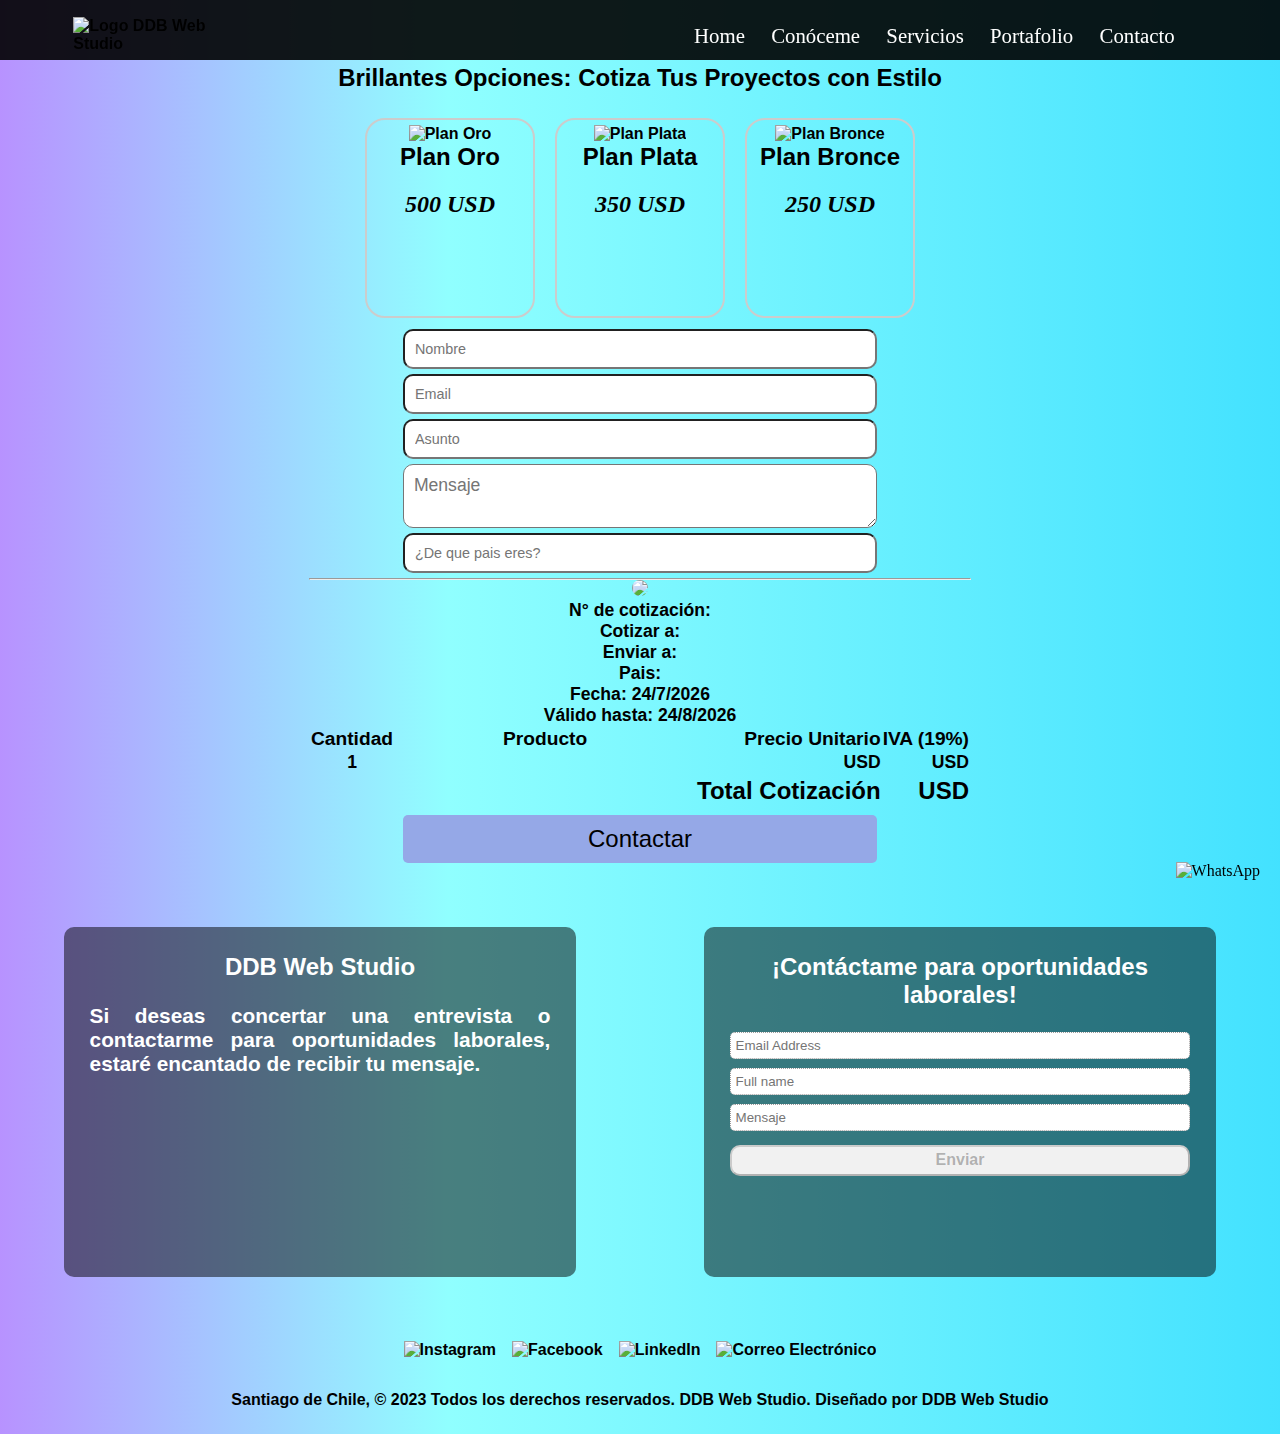
==== index.html @ 4d39b29e "+++" ====
<!DOCTYPE html>
<html lang="en">
  <head>
    <meta charset="UTF-8" />
    <meta name="viewport" content="width=device-width, initial-scale=1.0" />
    <meta
      name="description"
      content="Contáctanos a través de nuestro formulario para cualquier consulta o oportunidad laboral. Estamos listos para colaborar contigo."
    />
    <link rel="stylesheet" href="../css/style_v2.css" />
    <link rel="icon" type="image/x-icon" href="../static/img/favicon.ico" />
    <script src="https://cdnjs.cloudflare.com/ajax/libs/animejs/3.2.1/anime.min.js"></script>
    <!-- Agrega SweetAlert2 JS y tu propio JS -->
    <script src="https://cdn.jsdelivr.net/npm/sweetalert2@11.0.18/dist/sweetalert2.all.min.js"></script>
    <link
      rel="stylesheet"
      href="https://cdn.jsdelivr.net/npm/sweetalert2@11.0.18/dist/sweetalert2.min.css"
    />
    <link
      href="https://cdn.jsdelivr.net/npm/bootstrap@5.3.0/dist/css/bootstrap.min.css"
      rel="stylesheet"
      integrity="sha384-9ndCyUaIbzAi2FUVXJi0CjmCapSmO7SnpJef0486qhLnuZ2cdeRhO02iuK6FUUVM"
      crossorigin="anonymous"
    />
    <script
      src="https://cdn.jsdelivr.net/npm/bootstrap@5.3.0/dist/js/bootstrap.bundle.min.js"
      integrity="sha384-geWF76RCwLtnZ8qwWowPQNguL3RmwHVBC9FhGdlKrxdiJJigb/j/68SIy3Te4Bkz"
      crossorigin="anonymous"
    ></script>
    <script src="https://cdn.jsdelivr.net/npm/i18next@21.6.6/dist/umd/i18next.min.js"></script>
    <title data-i18n="contacto_title">
      Brillantes Opciones: Cotiza Tus Proyectos con Estilo Bronce, Plata, Oro y
      Platino
    </title>
  </head>
  <body>
    <header class="header">
      <div id="div_titulo_main">
        <a href="../index.html">
          <img
            id="main_logo"
            src="/static/img/logo3.png"
            alt="Logo DDB Web Studio"
          />
        </a>
        <a id="btn-en" style="display: none">
          <img
            class="img_idioma"
            src="/static/img/usa.png"
            alt="idioma_english"
          />
        </a>
        <a id="btn-es" style="display: none">
          <img
            class="img_idioma"
            src="/static/img/esp.png"
            alt="idioma_espanish"
          />
        </a>
      </div>
      <div class="menusito-toggle">
        <div class="menusito-icon">
          <span class="menusito-line"></span>
          <span class="menusito-line"></span>
          <span class="menusito-line"></span>
        </div>
        <div class="close-icon"></div>
      </div>
      <nav class="navsito">
        <ul class="navsito__list">
          <li class="navsito__item">
            <a class="navsito__link" href="#" data-i18n="home">Home</a>
          </li>
          <li class="navsito__item">
            <a class="navsito__link" href="#" data-i18n="about">Conóceme</a>
          </li>
          <li class="navsito__item">
            <a class="navsito__link" href="#" data-i18n="services">Servicios</a>
          </li>
          <li class="navsito__item">
            <a class="navsito__link" href="#" data-i18n="portfolio"
              >Portafolio</a
            >
          </li>
          <li class="navsito__item">
            <a class="navsito__link" href="#" data-i18n="contact">Contacto</a>
          </li>
        </ul>
      </nav>
    </header>

    <div class="contact-container">
      <div class="contacto-principal">
        <h2 class="contacto-principal__titulo" data-i18n="contact.title">
          Brillantes Opciones: Cotiza Tus Proyectos con Estilo
        </h2>
        <form class="contacto-formulario">
          <div class="planes-container">
            <div class="plan" id="oro">
              <input
                type="radio"
                name="plan"
                id="planOro"
                value="Plan Oro|500"
                style="display: none"
              />
              <label for="planOro">
                <img
                  src="/static/img/oro.png"
                  alt="Plan Oro"
                  style="width: 50px"
                />
              </label>
              <div class="plan-info">
                <h2 class="titulo_plan">Plan Oro</h2>
                <div class="price-container">
                  <p class="plan_cost"><strong>500 USD</strong></p>
                </div>
              </div>
            </div>

            <div class="plan" id="plata">
              <input
                type="radio"
                name="plan"
                id="planPlata"
                value="Plan Plata|350"
                style="display: none"
              />
              <label for="planPlata">
                <img
                  src="/static/img/plata.png"
                  alt="Plan Plata"
                  style="width: 50px"
                />
              </label>
              <div class="plan-info">
                <h2 class="titulo_plan">Plan Plata</h2>
                <div class="price-container">
                  <p class="plan_cost"><strong>350 USD</strong></p>
                </div>
              </div>
            </div>

            <div class="plan" id="bronce">
              <input
                type="radio"
                name="plan"
                id="planBronce"
                value="Plan Bronce|250"
                style="display: none"
              />
              <label for="planBronce">
                <img
                  src="/static/img/bronce.png"
                  alt="Plan Bronce"
                  style="width: 50px"
                />
              </label>
              <div class="plan-info">
                <h2 class="titulo_plan">Plan Bronce</h2>
                <div class="price-container">
                  <p class="plan_cost"><strong>250 USD</strong></p>
                </div>
              </div>
            </div>
          </div>

          <input
            type="text"
            class="contacto-formulario__input"
            placeholder="Nombre"
            data-i18n="contact.placeholderName"
            id="name_form"
          />
          <input
            type="email"
            class="contacto-formulario__input"
            placeholder="Email"
            data-i18n="contact.placeholderEmail"
            id="email_form"
          />
          <input
            type="text"
            class="contacto-formulario__input"
            placeholder="Asunto"
            data-i18n="contact.placeholderSubject"
          />
          <textarea
            class="contacto-formulario__input contacto-formulario__textarea"
            placeholder="Mensaje"
            data-i18n="contact.placeholderMessage"
          ></textarea>
          <input
            type="text"
            placeholder="¿De que pais eres?"
            id="inputPais"
            class="contacto-formulario__input"
            value=""
          />
          <div id="radioButtons">
            <div id="leftRadioButtons" class="radio-buttons-group"></div>
            <div id="rightRadioButtons" class="radio-buttons-group"></div>
          </div>
          <select
            id="selectPais"
            name="country"
            class="form-select"
            style="display: none"
          >
            <option value="af">Afghanistan</option>
            <option value="ax">Åland Islands</option>
            <option value="al">Albania</option>
            <option value="dz">Algeria</option>
            <option value="as">American Samoa</option>
            <option value="ad">Andorra</option>
            <option value="ao">Angola</option>
            <option value="ai">Anguilla</option>
            <option value="aq">Antarctica</option>
            <option value="ag">Antigua and Barbuda</option>
            <option value="ar">Argentina</option>
            <option value="am">Armenia</option>
            <option value="aw">Aruba</option>
            <option value="au">Australia</option>
            <option value="at">Austria</option>
            <option value="az">Azerbaijan</option>
            <option value="bs">Bahamas</option>
            <option value="bh">Bahrain</option>
            <option value="bd">Bangladesh</option>
            <option value="bb">Barbados</option>
            <option value="by">Belarus</option>
            <option value="be">Belgium</option>
            <option value="bz">Belize</option>
            <option value="bj">Benin</option>
            <option value="bm">Bermuda</option>
            <option value="bt">Bhutan</option>
            <option value="bo">Bolivia</option>
            <option value="ba">Bosnia and Herzegovina</option>
            <option value="bw">Botswana</option>
            <option value="bv">Bouvet Island</option>
            <option value="br">Brazil</option>
            <option value="io">British Indian Ocean Territory</option>
            <option value="bn">Brunei Darussalam</option>
            <option value="bg">Bulgaria</option>
            <option value="bf">Burkina Faso</option>
            <option value="bi">Burundi</option>
            <option value="kh">Cambodia</option>
            <option value="cm">Cameroon</option>
            <option value="ca">Canada</option>
            <option value="cv">Cape Verde</option>
            <option value="ky">Cayman Islands</option>
            <option value="cf">Central African Republic</option>
            <option value="td">Chad</option>
            <option value="cl">Chile</option>
            <option value="cn">China</option>
            <option value="cx">Christmas Island</option>
            <option value="cc">Cocos (Keeling) Islands</option>
            <option value="co">Colombia</option>
            <option value="km">Comoros</option>
            <option value="cg">Congo</option>
            <option value="cd">Congo, The Democratic Republic of The</option>
            <option value="ck">Cook Islands</option>
            <option value="cr">Costa Rica</option>
            <option value="ci">Cote D'ivoire</option>
            <option value="hr">Croatia</option>
            <option value="cu">Cuba</option>
            <option value="cy">Cyprus</option>
            <option value="cz">Czech Republic</option>
            <option value="dk">Denmark</option>
            <option value="dj">Djibouti</option>
            <option value="dm">Dominica</option>
            <option value="do">Dominican Republic</option>
            <option value="ec">Ecuador</option>
            <option value="eg">Egypt</option>
            <option value="sv">El Salvador</option>
            <option value="gq">Equatorial Guinea</option>
            <option value="er">Eritrea</option>
            <option value="ee">Estonia</option>
            <option value="et">Ethiopia</option>
            <option value="fk">Falkland Islands (Malvinas)</option>
            <option value="fo">Faroe Islands</option>
            <option value="fj">Fiji</option>
            <option value="fi">Finland</option>
            <option value="fr">France</option>
            <option value="gf">French Guiana</option>
            <option value="pf">French Polynesia</option>
            <option value="tf">French Southern Territories</option>
            <option value="ga">Gabon</option>
            <option value="gm">Gambia</option>
            <option value="ge">Georgia</option>
            <option value="de">Germany</option>
            <option value="gh">Ghana</option>
            <option value="gi">Gibraltar</option>
            <option value="gr">Greece</option>
            <option value="gl">Greenland</option>
            <option value="gd">Grenada</option>
            <option value="gp">Guadeloupe</option>
            <option value="gu">Guam</option>
            <option value="gt">Guatemala</option>
            <option value="gg">Guernsey</option>
            <option value="gn">Guinea</option>
            <option value="gw">Guinea-bissau</option>
            <option value="gy">Guyana</option>
            <option value="ht">Haiti</option>
            <option value="hm">Heard Island and Mcdonald Islands</option>
            <option value="va">Holy See (Vatican City State)</option>
            <option value="hn">Honduras</option>
            <option value="hk">Hong Kong</option>
            <option value="hu">Hungary</option>
            <option value="is">Iceland</option>
            <option value="in">India</option>
            <option value="id">Indonesia</option>
            <option value="ir">Iran, Islamic Republic of</option>
            <option value="iq">Iraq</option>
            <option value="ie">Ireland</option>
            <option value="im">Isle of Man</option>
            <option value="il">Israel</option>
            <option value="it">Italy</option>
            <option value="jm">Jamaica</option>
            <option value="jp">Japan</option>
            <option value="je">Jersey</option>
            <option value="jo">Jordan</option>
            <option value="kz">Kazakhstan</option>
            <option value="ke">Kenya</option>
            <option value="ki">Kiribati</option>
            <option value="kp">Korea, Democratic People's Republic of</option>
            <option value="kr">Korea, Republic of</option>
            <option value="kw">Kuwait</option>
            <option value="kg">Kyrgyzstan</option>
            <option value="la">Lao People's Democratic Republic</option>
            <option value="lv">Latvia</option>
            <option value="lb">Lebanon</option>
            <option value="ls">Lesotho</option>
            <option value="lr">Liberia</option>
            <option value="ly">Libyan Arab Jamahiriya</option>
            <option value="li">Liechtenstein</option>
            <option value="lt">Lithuania</option>
            <option value="lu">Luxembourg</option>
            <option value="mo">Macao</option>
            <option value="mk">
              Macedonia, The Former Yugoslav Republic of
            </option>
            <option value="mg">Madagascar</option>
            <option value="mw">Malawi</option>
            <option value="my">Malaysia</option>
            <option value="mv">Maldives</option>
            <option value="ml">Mali</option>
            <option value="mt">Malta</option>
            <option value="mh">Marshall Islands</option>
            <option value="mq">Martinique</option>
            <option value="mr">Mauritania</option>
            <option value="mu">Mauritius</option>
            <option value="yt">Mayotte</option>
            <option value="mx">Mexico</option>
            <option value="fm">Micronesia, Federated States of</option>
            <option value="md">Moldova, Republic of</option>
            <option value="mc">Monaco</option>
            <option value="mn">Mongolia</option>
            <option value="me">Montenegro</option>
            <option value="ms">Montserrat</option>
            <option value="ma">Morocco</option>
            <option value="mz">Mozambique</option>
            <option value="mm">Myanmar</option>
            <option value="na">Namibia</option>
            <option value="nr">Nauru</option>
            <option value="np">Nepal</option>
            <option value="nl">Netherlands</option>
            <option value="an">Netherlands Antilles</option>
            <option value="nc">New Caledonia</option>
            <option value="nz">New Zealand</option>
            <option value="ni">Nicaragua</option>
            <option value="ne">Niger</option>
            <option value="ng">Nigeria</option>
            <option value="nu">Niue</option>
            <option value="nf">Norfolk Island</option>
            <option value="mp">Northern Mariana Islands</option>
            <option value="no">Norway</option>
            <option value="om">Oman</option>
            <option value="pk">Pakistan</option>
            <option value="pw">Palau</option>
            <option value="ps">Palestinian Territory, Occupied</option>
            <option value="pa">Panama</option>
            <option value="pg">Papua New Guinea</option>
            <option value="py">Paraguay</option>
            <option value="pe">Peru</option>
            <option value="ph">Philippines</option>
            <option value="pn">Pitcairn</option>
            <option value="pl">Poland</option>
            <option value="pt">Portugal</option>
            <option value="pr">Puerto Rico</option>
            <option value="qa">Qatar</option>
            <option value="re">Reunion</option>
            <option value="ro">Romania</option>
            <option value="ru">Russian Federation</option>
            <option value="rw">Rwanda</option>
            <option value="sh">Saint Helena</option>
            <option value="kn">Saint Kitts and Nevis</option>
            <option value="lc">Saint Lucia</option>
            <option value="pm">Saint Pierre and Miquelon</option>
            <option value="vc">Saint Vincent and The Grenadines</option>
            <option value="ws">Samoa</option>
            <option value="sm">San Marino</option>
            <option value="st">Sao Tome and Principe</option>
            <option value="sa">Saudi Arabia</option>
            <option value="sn">Senegal</option>
            <option value="rs">Serbia</option>
            <option value="sc">Seychelles</option>
            <option value="sl">Sierra Leone</option>
            <option value="sg">Singapore</option>
            <option value="sk">Slovakia</option>
            <option value="si">Slovenia</option>
            <option value="sb">Solomon Islands</option>
            <option value="so">Somalia</option>
            <option value="za">South Africa</option>
            <option value="gs">
              South Georgia and The South Sandwich Islands
            </option>
            <option value="es">Spain</option>
            <option value="lk">Sri Lanka</option>
            <option value="sd">Sudan</option>
            <option value="sr">Suriname</option>
            <option value="sj">Svalbard and Jan Mayen</option>
            <option value="sz">Swaziland</option>
            <option value="se">Sweden</option>
            <option value="ch">Switzerland</option>
            <option value="sy">Syrian Arab Republic</option>
            <option value="tw">Taiwan, Province of China</option>
            <option value="tj">Tajikistan</option>
            <option value="tz">Tanzania, United Republic of</option>
            <option value="th">Thailand</option>
            <option value="tl">Timor-leste</option>
            <option value="tg">Togo</option>
            <option value="tk">Tokelau</option>
            <option value="to">Tonga</option>
            <option value="tt">Trinidad and Tobago</option>
            <option value="tn">Tunisia</option>
            <option value="tr">Turkey</option>
            <option value="tm">Turkmenistan</option>
            <option value="tc">Turks and Caicos Islands</option>
            <option value="tv">Tuvalu</option>
            <option value="ug">Uganda</option>
            <option value="ua">Ukraine</option>
            <option value="ae">United Arab Emirates</option>
            <option value="gb">United Kingdom</option>
            <option value="us">United States</option>
            <option value="um">United States Minor Outlying Islands</option>
            <option value="uy">Uruguay</option>
            <option value="uz">Uzbekistan</option>
            <option value="vu">Vanuatu</option>
            <option value="ve">Venezuela</option>
            <option value="vn">Viet Nam</option>
            <option value="vg">Virgin Islands, British</option>
            <option value="vi">Virgin Islands, U.S.</option>
            <option value="wf">Wallis and Futuna</option>
            <option value="eh">Western Sahara</option>
            <option value="ye">Yemen</option>
            <option value="zm">Zambia</option>
            <option value="zw">Zimbabwe</option>
          </select>
          <div class="plantilla" style="display: block">
            <div id="app" class="col-12">
              <hr />
              <div class="row fact-info mt-12">
                <div class="col-12">
                  <img
                    src="/static/img/logo_factura.png"
                    style="width: 230px; border-radius: 10px"
                  />
                  <p class="titulo_boleta">
                    <strong>N° de cotización: </strong
                    ><span id="num_cotizacion"></span>
                  </p>
                </div>
              </div>
              <div class="row fact-info mt-12">
                <p class="titulo_boleta">
                  <strong>Cotizar a: </strong><span id="nombre"></span>
                </p>
              </div>
              <div class="row fact-info mt-12">
                <p class="titulo_boleta">
                  <strong>Enviar a: </strong><span id="email"></span>
                </p>
              </div>
              <div class="row fact-info mt-12">
                <p class="titulo_boleta">
                  <strong>Pais: </strong><span id="pais_span"></span>
                </p>
              </div>
              <div class="row fact-info mt-12">
                <p class="titulo_boleta">
                  <strong>Fecha: </strong><span id="fecha_actual"></span>
                </p>
              </div>
              <div class="row fact-info mt-12">
                <p class="titulo_boleta">
                  <strong>Válido hasta: </strong
                  ><span id="fecha_valido_hasta"></span>
                </p>
              </div>
              <div class="row my-5">
                <table class="table table-dark factura titulo_boleta">
                  <thead>
                    <tr>
                      <th class="titulo_tabla_int">Cantidad</th>
                      <th class="titulo_tabla_int">Producto</th>
                      <th class="titulo_tabla_int">Precio Unitario</th>
                      <th class="titulo_tabla_int">IVA (19%)</th>
                    </tr>
                  </thead>
                  <tbody>
                    <tr>
                      <td>1</td>
                      <td>
                        <p><span id="plan"></span></p>
                      </td>
                      <td>
                        <p>
                          <span
                            id="costo"
                            class="data_number_cotizacion"
                          ></span>
                          USD
                        </p>
                      </td>
                      <td>
                        <p>
                          <span
                            id="costo_iva"
                            class="data_number_cotizacion"
                          ></span>
                          USD
                        </p>
                      </td>
                    </tr>
                    <tr>
                      <ul id="detallePlan"></ul>
                    </tr>
                  </tbody>
                  <tfoot>
                    <tr>
                      <th></th>
                      <th></th>
                      <th class="titulo_tabla_int">Total Cotización</th>
                      <th class="titulo_tabla_int">
                        <p>
                          <span
                            id="costo_total_span"
                            class="data_number_cotizacion"
                          ></span>
                          USD
                        </p>
                      </th>
                    </tr>
                  </tfoot>
                </table>
              </div>
            </div>
          </div>

          <button
            id="boton_enviar_cotizacion"
            type="button"
            class="contacto-formulario__boton"
            data-i18n="contact.buttonSend"
          >
            Contactar
          </button>
        </form>
      </div>
    </div>

    <!-- UNETE a MI LISTA-->
    <div class="main-containers">
      <div class="main-containers__left-container">
        <h2 class="main-containers__left-title" data-i18n="ddb_studio">
          DDB Web Studio
        </h2>
        <p class="main-containers__left-paragraph" data-i18n="contact_me">
          Si deseas concertar una entrevista o contactarme para oportunidades
          laborales, estaré encantado de recibir tu mensaje.
        </p>
      </div>
      <div class="main-containers__right-container">
        <h2
          class="main-containers__right-title"
          data-i18n="contact_opportunities"
        >
          ¡Contáctame para oportunidades laborales!
        </h2>
        <form class="main-containers__right-form" method="POST">
          <input
            type="email"
            class="main-containers__right-input"
            placeholder="Email Address"
          />
          <input
            type="name"
            class="main-containers__right-input"
            placeholder="Full name"
          />
          <input
            type="text"
            class="main-containers__right-input formulario__textarea_chiquis"
            placeholder="Mensaje"
          />
          <button
            type="submit"
            class="main-containers__right-button"
            disabled
            data-i18n="send"
          >
            Enviar
          </button>
        </form>
      </div>
    </div>

    <footer class="footer">
      <div class="footer__container">
        <div class="footer__social-icons">
          <a
            class="footer__social-icon"
            href="https://www.instagram.com/"
            target="_blank"
            rel="noopener noreferrer"
          >
            <img src="/static/img/ig.png" alt="Instagram" />
          </a>
          <a
            class="footer__social-icon"
            href="https://es-la.facebook.com/"
            target="_blank"
            rel="noopener noreferrer"
          >
            <img src="/static/img/facebook.png" alt="Facebook" />
          </a>
          <a
            class="footer__social-icon"
            href="https://cl.linkedin.com/"
            target="_blank"
            rel="noopener noreferrer"
          >
            <img src="/static/img/linkedin.png" alt="LinkedIn" />
          </a>
          <a class="footer__social-icon" href="mailto:correo@example.com">
            <img src="/static/img/email.png" alt="Correo Electrónico" />
          </a>
        </div>
        <p class="footer__text" data-i18n="footer_text">
          Santiago de Chile, © 2023 Todos los derechos reservados. DDB Web
          Studio. Diseñado por DDB Web Studio
        </p>
      </div>
    </footer>
    <a
      href="https://api.whatsapp.com/send?phone=56947302836&text=Hola!%20Estoy%20interesado%20en%20tus%20productos,%20mi%20nombre%20es:"
      target="_blank"
      class="whatsapp-link"
    >
      <img
        src="/static/img/whatsapp.png"
        alt="WhatsApp"
        class="whatsapp-logo"
      />
    </a>
    <script src="/js/style.js"></script>
  </body>
</html>
---- css/style_v2.css ----
@charset "UTF-8";
* {
  margin: 0;
  padding: 0;
  box-sizing: border-box;
}

body {
  background: rgb(88, 0, 255);
  background: linear-gradient(90deg, rgba(88, 0, 255, 0.4290966387) 0%, rgba(114, 255, 255, 0.787640056) 35%, rgba(0, 215, 255, 0.737219888) 100%);
}

.botones_parrafos {
  color: #FFFFFF;
  background-color: #1161BD;
  border-color: #130269;
  border-radius: 20px;
  padding: 9px;
  font-family: "Roboto", sans-serif;
  font-weight: bold;
  font-size: 1rem;
}
.botones_parrafos:hover {
  color: #FFFFFF;
  background-color: #7144AB;
  border-color: #130269;
}
.botones_parrafos:focus {
  color: #FFFFFF;
  background-color: #7144AB;
  border-color: #130269;
}
.botones_parrafos:active {
  color: #FFFFFF;
  background-color: #7144AB;
  border-color: #130269;
  background-image: none;
}
.botones_parrafos .badge {
  color: #1161BD;
  background-color: #FFFFFF;
}

.botones_parrafos.active {
  color: #FFFFFF;
  background-color: #7144AB;
  border-color: #130269;
  background-image: none;
}

.open .dropdown-toggle.botones_parrafos {
  color: #FFFFFF;
  background-color: #7144AB;
  border-color: #130269;
  background-image: none;
}

.botones_parrafos.disabled {
  background-color: #1161BD;
  border-color: #130269;
}
.botones_parrafos.disabled:hover {
  background-color: #1161BD;
  border-color: #130269;
}
.botones_parrafos.disabled:focus {
  background-color: #1161BD;
  border-color: #130269;
}
.botones_parrafos.disabled:active {
  background-color: #1161BD;
  border-color: #130269;
}

.botones_parrafos[disabled] {
  background-color: #1161BD;
  border-color: #130269;
}
.botones_parrafos[disabled]:hover {
  background-color: #1161BD;
  border-color: #130269;
}
.botones_parrafos[disabled]:focus {
  background-color: #1161BD;
  border-color: #130269;
}
.botones_parrafos[disabled]:active {
  background-color: #1161BD;
  border-color: #130269;
}

fieldset[disabled] .botones_parrafos {
  background-color: #1161BD;
  border-color: #130269;
}
fieldset[disabled] .botones_parrafos:hover {
  background-color: #1161BD;
  border-color: #130269;
}
fieldset[disabled] .botones_parrafos:focus {
  background-color: #1161BD;
  border-color: #130269;
}
fieldset[disabled] .botones_parrafos:active {
  background-color: #1161BD;
  border-color: #130269;
}
fieldset[disabled] .botones_parrafos.active {
  background-color: #1161BD;
  border-color: #130269;
}

.botones_parrafos.disabled.active {
  background-color: #1161BD;
  border-color: #130269;
}

.botones_parrafos[disabled].active {
  background-color: #1161BD;
  border-color: #130269;
}

.carousel-item {
  padding-right: 10px;
}

.whatsapp-link {
  position: fixed;
  bottom: 20px;
  right: 20px;
  transition: transform 0.2s ease-in-out;
}
.whatsapp-link:hover {
  animation: jump 0.5s infinite alternate;
}

@keyframes jump {
  0% {
    transform: translateY(0);
  }
  50% {
    transform: translateY(-10px);
  }
  100% {
    transform: translateY(0);
  }
}
@media (max-width: 320px) {
  .footer {
    text-align: center;
    padding: 2%;
    font-size: 0.7rem;
  }
  .footer__container {
    display: flex;
    flex-direction: column;
    align-items: center;
  }
  .footer__social-icons {
    display: flex;
    justify-content: center;
    margin-bottom: 1rem;
  }
  .footer__social-icon {
    margin: 0 0.5rem;
  }
  .footer__social-icon img {
    width: 3.5rem;
    height: 3.5rem;
  }
  .footer__text {
    margin-top: 1rem;
  }
}
@media (min-width: 321px) and (max-width: 767px) {
  .footer {
    text-align: center;
    padding: 2%;
    font-size: 1.1rem;
  }
  .footer__container {
    display: flex;
    flex-direction: column;
    align-items: center;
  }
  .footer__social-icons {
    display: flex;
    justify-content: center;
    margin-bottom: 1rem;
  }
  .footer__social-icon {
    margin: 0 0.5rem;
  }
  .footer__social-icon img {
    width: 3.5rem;
    height: 3.5rem;
  }
  .footer__text {
    margin-top: 1rem;
  }
}
@media (min-width: 768px) {
  .footer {
    text-align: center;
    padding: 2%;
    font-size: 0.7rem;
  }
  .footer__container {
    display: flex;
    flex-direction: column;
    align-items: center;
  }
  .footer__social-icons {
    display: flex;
    justify-content: center;
    margin-bottom: 1rem;
  }
  .footer__social-icon {
    margin: 0 0.5rem;
  }
  .footer__social-icon img {
    width: 4rem;
    height: 4rem;
  }
  .footer__text {
    font-size: 1rem;
    margin-top: 1rem;
  }
}
@media (max-width: 320px) {
  .header {
    display: flex;
    flex-direction: column;
    align-items: flex-start;
    padding: 6% 6% 3% 4%;
    background-color: rgba(0, 0, 0, 0.9);
    position: fixed;
    z-index: 9999;
    width: 100%;
  }
  .header:hover #main_logo {
    max-height: 150px;
  }
  #a_title {
    text-decoration: none;
  }
  #main_logo {
    width: 65%;
    margin: 0% 2% 4% -2%;
    max-height: 100px;
    transition: max-height 0.3s ease;
  }
  #btn-en {
    margin-left: 3%;
  }
  .img_idioma {
    width: 20px;
    height: 20px;
  }
  #div_titulo_main {
    display: inline;
    align-items: center;
  }
  .menusito-toggle {
    margin-left: auto;
    cursor: pointer;
    margin-top: -15%;
  }
  .menusito-icon {
    width: 25px;
    height: 20px;
    display: flex;
    flex-direction: column;
    justify-content: space-between;
  }
  .menusito-line {
    width: 100%;
    height: 3px;
    background-color: #ffffff;
  }
  .navsito {
    display: none;
    margin-top: 6%;
    border-top: 1px solid #fcfcfc;
    margin-left: 2%;
  }
  .navsito__list {
    list-style: none;
    padding: 0;
  }
  .navsito__item {
    margin-bottom: 8%;
    margin-top: 15%;
    margin-left: 10%;
  }
  .navsito__link {
    text-decoration: none;
    color: #f8f5f5;
    font-size: 1.3rem;
  }
  .navsito--active {
    display: block;
  }
  .menusito-line--active:nth-child(1) {
    background-color: #45ece4;
    transform: rotate(90deg) translate(13px, 0px);
  }
}
@media (min-width: 321px) and (max-width: 767px) {
  .header {
    display: flex;
    flex-direction: column;
    align-items: flex-start;
    padding: 6% 6% 8% 4%;
    background-color: rgba(0, 0, 0, 0.9);
    position: fixed;
    z-index: 9999;
    width: 100%;
  }
  .header:hover #main_logo {
    max-height: 150px;
  }
  #main_logo {
    width: 65%;
    margin: 0% 2% 4% -2%;
    max-height: 100px;
    transition: max-height 0.3s ease;
  }
  #a_title {
    text-decoration: none;
  }
  #btn-en {
    margin-left: 2%;
  }
  .img_idioma {
    width: 25px;
    height: 25px;
    margin-left: 1%;
    margin-bottom: 2%;
  }
  #div_titulo_main {
    display: inline;
    align-items: center;
  }
  .menusito-toggle {
    margin-left: auto;
    cursor: pointer;
    margin-top: -15%;
  }
  .menusito-icon {
    width: 25px;
    height: 20px;
    display: flex;
    flex-direction: column;
    justify-content: space-between;
  }
  .menusito-line {
    width: 100%;
    height: 3px;
    background-color: #ffffff;
  }
  .navsito {
    display: none;
    margin-top: 6%;
    border-top: 1px solid #fcfcfc;
    margin-left: 2%;
  }
  .navsito__list {
    list-style: none;
    padding: 0;
  }
  .navsito__item {
    margin-bottom: 8%;
    margin-top: 15%;
    margin-left: 10%;
  }
  .navsito__link {
    text-decoration: none;
    color: #f8f5f5;
    font-size: 1.3rem;
  }
  .navsito--active {
    display: block;
  }
  .menusito-line--active:nth-child(1) {
    background-color: #45ece4;
    transform: rotate(90deg) translate(13px, 0px);
  }
}
@media (min-width: 768px) {
  .header {
    display: flex;
    justify-content: space-between;
    align-items: center;
    padding-left: 5%;
    padding-right: 5%;
    padding-top: 1%;
    position: fixed;
    z-index: 9999;
    width: 100%;
    height: 60px;
    background-color: rgba(0, 0, 0, 0.9);
    position: fixed;
    z-index: 9999;
    width: 100%;
  }
  .header:hover #main_logo {
    max-height: 110px;
  }
  #main_logo {
    width: 80%;
    margin: 0% 5% 1% 0%;
    padding: 5%;
    max-height: 100px;
    transition: max-height 0.3s ease;
  }
  #a_title {
    text-decoration: none;
  }
  #btn-en {
    margin-left: 2%;
  }
  .img_idioma {
    width: 43px;
    height: 43px;
    margin-bottom: 2%;
  }
  .header__title {
    font-size: 3rem;
    color: white;
  }
  a {
    text-decoration: none;
    color: inherit;
  }
  #div_titulo_main {
    display: flex;
    align-items: center;
  }
  .navsito {
    display: flex;
    align-items: center;
    margin-right: 15%;
  }
  .navsito__list {
    display: flex;
    list-style: none;
    padding: 0;
    margin-right: 0;
  }
  .navsito__item {
    margin-left: 7%;
  }
  .navsito__link {
    text-decoration: none;
    color: white;
    font-size: 1.3rem;
  }
  .menusito-toggle {
    display: none;
  }
  .menusito-icon {
    display: none;
  }
  .navsito--active {
    display: block;
  }
  .menusito-line--active:nth-child(1) {
    background-color: #45ece4;
    transform: rotate(90deg) translate(13px, 0px);
  }
}
@media (max-width: 320px) {
  .main-containers {
    display: flex;
    justify-content: center;
    align-items: center;
    flex-wrap: wrap;
  }
  .main-containers__left-container {
    flex-basis: 95%;
    margin-bottom: 7%;
    border: 0.01rem inset rgb(153, 153, 153);
    background-color: rgba(0, 0, 0, 0.5);
    color: white;
    text-align: center;
    border-radius: 20px;
    padding: 5%;
  }
  .main-containers__right-container {
    flex-basis: 95%;
    margin-bottom: 7%;
    border: 0.01rem inset rgb(153, 153, 153);
    background-color: rgba(0, 0, 0, 0.5);
    color: white;
    text-align: center;
    border-radius: 20px;
    padding: 2%;
    font-size: 1.3rem;
  }
  .main-containers__sweet_alert {
    flex-basis: 90%;
    margin-bottom: 7%;
    padding: 20px;
    text-align: center;
    font-size: 1.3rem;
    border-radius: 20px;
  }
  .main-containers__left-title {
    font-size: 1.2rem;
    font-weight: bold;
    font-family: "Roboto", sans-serif;
  }
  .main-containers__left-paragraph {
    margin-top: 5%;
    font-size: 1.2rem;
    text-align: justify;
    font-family: "Roboto Condensed", sans-serif;
  }
  .main-containers__right-title {
    font-size: 1.2rem;
    font-weight: bold;
    font-family: "Roboto", sans-serif;
    margin-bottom: 5%;
  }
  .main-containers__right-form {
    display: flex;
    flex-direction: column;
    margin-bottom: 3%;
    margin-top: 3%;
  }
  .main-containers__right-input {
    margin-bottom: 2%;
    padding: 5px;
    border: dotted 1px rgb(157, 155, 155);
    border-radius: 5px;
  }
  .formulario__textarea_chiquis {
    height: 100px;
  }
  .main-containers__right-button {
    padding: 1%;
    background-color: #f1f1f1;
    cursor: pointer;
    border-radius: 10px;
    font-size: 1.2rem;
    font-weight: bold;
    margin-top: 5%;
  }
}
@media (min-width: 321px) and (max-width: 767px) {
  .main-containers {
    display: flex;
    justify-content: center;
    align-items: center;
    flex-wrap: wrap;
  }
  .main-containers__left-container {
    flex-basis: 95%;
    margin-bottom: 7%;
    border: 0.01rem inset rgb(153, 153, 153);
    background-color: rgba(0, 0, 0, 0.5);
    color: white;
    border-radius: 20px;
    text-align: center;
    padding: 5%;
  }
  .main-containers__right-container {
    flex-basis: 95%;
    margin-bottom: 7%;
    border: 0.01rem inset rgb(153, 153, 153);
    background-color: rgba(0, 0, 0, 0.5);
    color: white;
    border-radius: 20px;
    text-align: center;
    padding: 10%;
    font-size: 1.1rem;
  }
  .main-containers__sweet_alert {
    flex-basis: 90%;
    margin-bottom: 7%;
    padding: 20px;
    text-align: center;
    font-size: 1.3rem;
    border-radius: 20px;
  }
  .main-containers__left-title {
    font-size: 1.2rem;
    font-weight: bold;
    font-family: "Roboto", sans-serif;
  }
  .main-containers__left-paragraph {
    margin-top: 5%;
    text-align: justify;
    font-family: "Roboto Condensed", sans-serif;
    font-size: 1.2rem;
  }
  .main-containers__right-title {
    font-size: 1.2rem;
    font-weight: bold;
    font-family: "Roboto", sans-serif;
    margin-bottom: 5%;
  }
  .main-containers__right-form {
    display: flex;
    flex-direction: column;
    margin-bottom: 3%;
    margin-top: 3%;
  }
  .main-containers__right-input {
    margin-bottom: 2%;
    padding: 5px;
    border: dotted 1px rgb(157, 155, 155);
    border-radius: 5px;
  }
  .formulario__textarea_chiquis {
    height: 100px;
  }
  .main-containers__right-button {
    padding: 1%;
    background-color: #f1f1f1;
    cursor: pointer;
    border-radius: 10px;
    font-size: 1.2rem;
    font-weight: bold;
    margin-top: 5%;
  }
}
@media (min-width: 768px) {
  .main-containers {
    display: flex;
    justify-content: center;
    align-items: flex-start;
    flex-wrap: wrap;
  }
  .main-containers__left-container {
    flex-basis: 40%;
    margin-bottom: 3%;
    background-color: rgba(0, 0, 0, 0.5);
    color: white;
    border-radius: 20px;
    padding: 2% 2% 11% 2%;
    text-align: center;
    border-radius: 10px;
    margin-left: 5%;
    margin-right: 5%;
    height: 350px;
  }
  .main-containers__right-container {
    flex-basis: 40%;
    margin-bottom: 3%;
    background-color: rgba(0, 0, 0, 0.5);
    color: white;
    border-radius: 20px;
    text-align: center;
    font-size: 1.3rem;
    border-radius: 10px;
    margin-left: 5%;
    margin-right: 5%;
    height: 350px;
    padding: 2% 2% 11% 2%;
  }
  .main-containers__sweet_alert {
    flex-basis: 90%;
    margin-bottom: 7%;
    padding: 20px;
    text-align: center;
    font-size: 1.3rem;
    border-radius: 20px;
  }
  .main-containers__left-title {
    font-size: 1.5rem;
    font-weight: bold;
    font-family: "Roboto", sans-serif;
  }
  .main-containers__left-paragraph {
    margin-top: 5%;
    font-size: 1.3rem;
    text-align: justify;
    font-family: "Roboto Condensed", sans-serif;
  }
  .main-containers__right-title {
    font-size: 1.5rem;
    font-weight: bold;
    font-family: "Roboto", sans-serif;
    margin-bottom: 5%;
  }
  .main-containers__right-form {
    display: flex;
    flex-direction: column;
    margin-bottom: 3%;
    margin-top: 3%;
  }
  .main-containers__right-input {
    margin-bottom: 2%;
    padding: 5px;
    border: dotted 1px rgb(157, 155, 155);
    border-radius: 5px;
  }
  .main-containers__right-button {
    padding: 1%;
    background-color: #f1f1f1;
    cursor: pointer;
    border-radius: 10px;
    font-size: 1rem;
    font-weight: bold;
    margin-top: 1%;
  }
}
@media (max-width: 320px) {
  .contact-container {
    display: flex;
    justify-content: center;
    align-items: center;
    height: 40rem;
  }
  .contacto-principal {
    text-align: center;
  }
  .contacto-principal__titulo {
    text-align: center;
    font-family: "Roboto", sans-serif;
    font-size: 1.1rem;
    margin-bottom: 5%;
  }
  .contacto-formulario {
    display: flex;
    flex-direction: column;
    align-items: center;
    margin-left: 1%;
    margin-right: 1%;
    margin-top: 10%;
    width: 100%;
  }
  .contacto-formulario__input {
    width: 100%;
    padding: 10px;
    margin-bottom: 10px;
    border-radius: 10px;
  }
  .contacto-formulario__textarea {
    width: 100%;
    height: 150px;
  }
  .contacto-formulario__boton {
    padding: 10px 20px;
    background-color: #95a8e7;
    border: none;
    cursor: pointer;
    border-radius: 5px;
    margin-top: 5%;
  }
  .whatsapp-logo {
    width: 50px;
    height: 50px;
    transition: width 0.3s ease, height 0.3s ease;
  }
}
@media (min-width: 321px) and (max-width: 767px) {
  .contact-container {
    display: flex;
    justify-content: center;
    align-items: center;
    height: 40rem;
  }
  .contacto-principal {
    text-align: center;
    margin-bottom: 5%;
  }
  .contacto-principal__titulo {
    text-align: center;
    font-family: "Roboto", sans-serif;
    font-size: 1.1rem;
    margin-bottom: 5%;
  }
  .contacto-formulario {
    display: flex;
    flex-direction: column;
    align-items: center;
    margin-left: 1%;
    margin-right: 1%;
    margin-top: 10%;
    width: 100%;
  }
  .contacto-formulario__input {
    width: 100%;
    padding: 10px;
    margin-bottom: 10px;
    border-radius: 10px;
  }
  .contacto-formulario__textarea {
    width: 100%;
    height: 150px;
  }
  .contacto-formulario__boton {
    padding: 10px 20px;
    background-color: #95a8e7;
    border: none;
    cursor: pointer;
    border-radius: 5px;
    margin-top: 5%;
  }
  .whatsapp-logo {
    width: 50px;
    height: 50px;
    transition: width 0.3s ease, height 0.3s ease;
  }
}
@media (min-width: 768px) {
  .planes-container {
    display: flex;
    justify-content: space-around;
    gap: 20px;
  }
  .plan {
    display: flex;
    flex-direction: column;
    align-items: center;
    cursor: pointer;
    border: 2px solid #ccc;
    padding: 5px;
    transition: border-color 0.3s, background-color 0.3s;
    border-radius: 20px;
    margin-bottom: 2%;
    width: 170px;
    height: 200px;
  }
  .titulo_plan {
    font-size: 1.5rem;
  }
  .plan:hover {
    border-color: #007bff;
  }
  .plan.selected {
    background-color: #1451b4;
    color: #fff;
  }
  .plan-info {
    text-align: center;
    font-size: 1rem;
  }
  /* SWEET ALERT PLAN DATA */
  .list-container_plan_alert {
    display: flex;
    flex-direction: column;
    align-items: center;
    text-align: center;
  }
  .title_alert_plans {
    margin-top: 2%;
    font-family: "Roboto", sans-serif;
    font-style: italic;
  }
  .list_plan {
    text-align: center;
    margin-top: 5%;
    padding: 2%;
    list-style-type: none;
    border: 2px solid #841cd8;
    border-radius: 15px;
    width: 65%;
    font-family: "Roboto", sans-serif;
  }
  .list_plan li {
    margin-bottom: 4%; /* Espacio en la parte superior */
  }
  .plan_cost {
    font-size: 1.5rem;
    font-family: Lucida Console;
    text-align: center;
    font-style: italic;
  }
  .price-container {
    display: flex;
    align-items: center;
    justify-content: center;
    margin-top: 20px;
  }
  .titulo_boleta {
    font-size: 1.1rem;
    font-family: "Roboto", sans-serif;
  }
  .data_number_cotizacion {
    font-family: Lucida Console;
  }
  .factura {
    table-layout: fixed;
  }
  .fact-info > div > h5 {
    font-weight: bold;
    border-radius: 20px;
  }
  .factura > thead {
    border-top: solid 3px #000;
    border-bottom: 3px solid #000;
    border-radius: 20px;
  }
  .factura > thead > tr > th:nth-child(2), .factura > tbod > tr > td:nth-child(2) {
    width: 300px;
  }
  .factura > thead > tr > th:nth-child(n+3) {
    text-align: right;
  }
  .factura > tbody > tr > td:nth-child(n+3) {
    text-align: right;
  }
  .factura > tfoot > tr > th, .factura > tfoot > tr > th:nth-child(n+3) {
    font-size: 24px;
    text-align: right;
  }
  .titulo_tabla_int {
    font-size: 1.2rem;
    font-family: "Roboto", sans-serif;
  }
  .cond {
    border-top: solid 2px #000;
  }
  .contact-container {
    display: flex;
    justify-content: center;
    align-items: center;
  }
  .contacto-principal__titulo {
    margin-bottom: 2%;
    margin-top: 5%;
    text-align: center;
    font-family: "Roboto", sans-serif;
    font-size: 1.5rem;
  }
  .contacto-principal {
    text-align: center;
    margin-bottom: 5%;
    width: 100%;
  }
  .contacto-formulario {
    display: flex;
    flex-direction: column;
    align-items: center;
    margin: 0 auto;
    width: 65%;
  }
  .contacto-formulario__input {
    width: 57%;
    padding: 10px;
    margin-bottom: 5px;
    border-radius: 10px;
    box-sizing: border-box;
    font-family: "Roboto", sans-serif;
    font-size: 0.9rem;
  }
  .contacto-formulario__textarea {
    width: 57%;
    padding: 10px;
    border-radius: 10px;
    box-sizing: border-box;
    font-family: "Roboto", sans-serif;
    font-size: 1.1rem;
  }
  .contacto-formulario__boton {
    width: 57%;
    padding: 10px 20px;
    background-color: #95a8e7;
    border: none;
    cursor: pointer;
    border-radius: 5px;
    margin-top: 1%;
    font-family: "Roboto", sans-serif;
    font-size: 1.5rem;
  }
  .whatsapp-logo {
    width: 80px;
    height: 80px;
    transition: width 0.3s ease, height 0.3s ease;
  }
  div {
    font-family: "Roboto Condensed", sans-serif;
    font-weight: bold;
    font-size: 1rem;
  }
  .radio-buttons {
    display: flex;
    justify-content: center;
  }
  .form-control {
    width: 200px;
  }
  .radio-buttons-group input[type=radio] {
    display: none;
  }
  .radio-buttons-group {
    display: flex;
    justify-content: center; /* Alineación horizontal al centro */
    align-items: center; /* Alineación vertical al centro */
    margin-top: 5%;
  }
  .form-check-inline {
    display: flex;
    align-items: center;
    margin-right: 10px; /* Espacio entre los elementos */
  }
  .form-check-label {
    margin-left: 5px; /* Espacio entre el icono y el texto */
  }
}

/*# sourceMappingURL=style_v2.css.map */
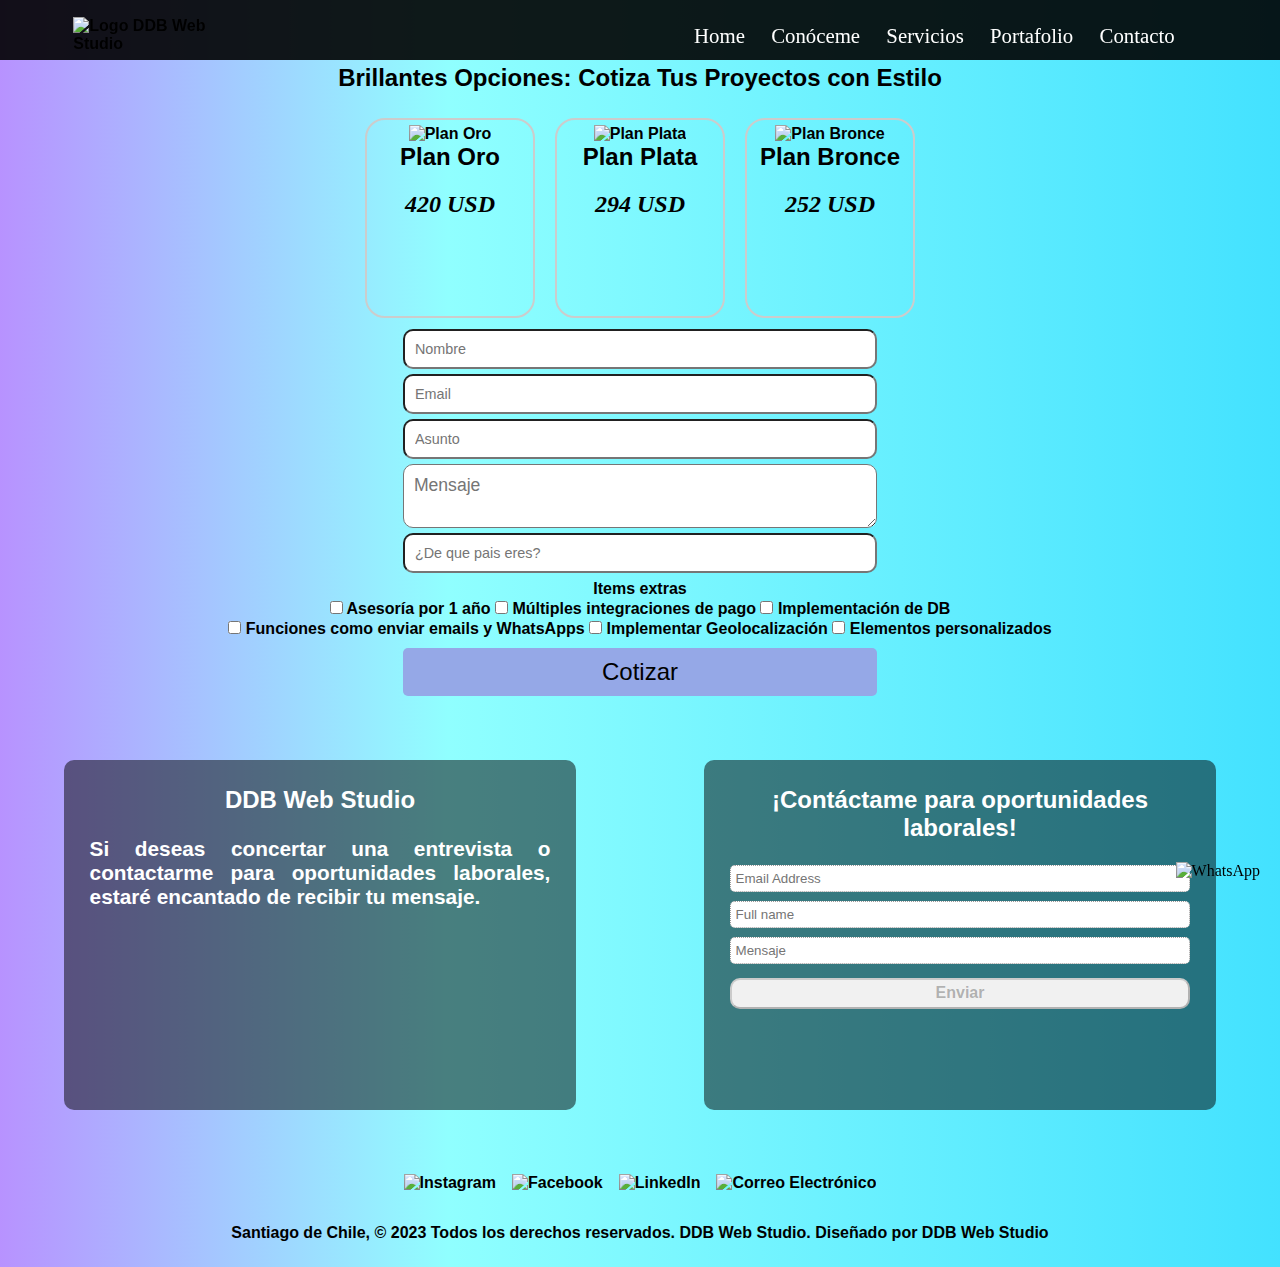
==== commit 30ee9e91: "PF Completo" ====
--- a/index.html
+++ b/index.html
@@ -22,6 +22,10 @@
       integrity="sha384-9ndCyUaIbzAi2FUVXJi0CjmCapSmO7SnpJef0486qhLnuZ2cdeRhO02iuK6FUUVM"
       crossorigin="anonymous"
     />
+    <link
+      rel="stylesheet"
+      href="https://cdnjs.cloudflare.com/ajax/libs/font-awesome/6.0.0-beta3/css/all.min.css"
+    />
     <script
       src="https://cdn.jsdelivr.net/npm/bootstrap@5.3.0/dist/js/bootstrap.bundle.min.js"
       integrity="sha384-geWF76RCwLtnZ8qwWowPQNguL3RmwHVBC9FhGdlKrxdiJJigb/j/68SIy3Te4Bkz"
@@ -41,20 +45,6 @@
             id="main_logo"
             src="/static/img/logo3.png"
             alt="Logo DDB Web Studio"
-          />
-        </a>
-        <a id="btn-en" style="display: none">
-          <img
-            class="img_idioma"
-            src="/static/img/usa.png"
-            alt="idioma_english"
-          />
-        </a>
-        <a id="btn-es" style="display: none">
-          <img
-            class="img_idioma"
-            src="/static/img/esp.png"
-            alt="idioma_espanish"
           />
         </a>
       </div>
@@ -94,14 +84,14 @@
         <h2 class="contacto-principal__titulo" data-i18n="contact.title">
           Brillantes Opciones: Cotiza Tus Proyectos con Estilo
         </h2>
-        <form class="contacto-formulario">
+        <form id="form_pay" class="contacto-formulario">
           <div class="planes-container">
             <div class="plan" id="oro">
               <input
                 type="radio"
                 name="plan"
                 id="planOro"
-                value="Plan Oro|500"
+                value="Plan Oro|420"
                 style="display: none"
               />
               <label for="planOro">
@@ -114,7 +104,7 @@
               <div class="plan-info">
                 <h2 class="titulo_plan">Plan Oro</h2>
                 <div class="price-container">
-                  <p class="plan_cost"><strong>500 USD</strong></p>
+                  <p class="plan_cost"><strong>420 USD</strong></p>
                 </div>
               </div>
             </div>
@@ -124,7 +114,7 @@
                 type="radio"
                 name="plan"
                 id="planPlata"
-                value="Plan Plata|350"
+                value="Plan Plata|294"
                 style="display: none"
               />
               <label for="planPlata">
@@ -137,7 +127,7 @@
               <div class="plan-info">
                 <h2 class="titulo_plan">Plan Plata</h2>
                 <div class="price-container">
-                  <p class="plan_cost"><strong>350 USD</strong></p>
+                  <p class="plan_cost"><strong>294 USD</strong></p>
                 </div>
               </div>
             </div>
@@ -147,7 +137,7 @@
                 type="radio"
                 name="plan"
                 id="planBronce"
-                value="Plan Bronce|250"
+                value="Plan Bronce|252"
                 style="display: none"
               />
               <label for="planBronce">
@@ -160,7 +150,7 @@
               <div class="plan-info">
                 <h2 class="titulo_plan">Plan Bronce</h2>
                 <div class="price-container">
-                  <p class="plan_cost"><strong>250 USD</strong></p>
+                  <p class="plan_cost"><strong>252 USD</strong></p>
                 </div>
               </div>
             </div>
@@ -457,7 +447,77 @@
             <option value="zm">Zambia</option>
             <option value="zw">Zimbabwe</option>
           </select>
-          <div class="plantilla" style="display: block">
+
+          <table class="cotizacion-table">
+            <tr>
+              <th style="align-items: center; text-align: center">
+                Items extras
+              </th>
+            </tr>
+            <tr>
+              <td>
+                <label class="checkbox-label">
+                  <input
+                    type="checkbox"
+                    id="asesoria"
+                    value="Asesoria por 1 año"
+                    data-costo="100"
+                  />
+                  Asesoría por 1 año
+                </label>
+                <label class="checkbox-label">
+                  <input
+                    type="checkbox"
+                    id="integraciones"
+                    value="Multiples integraciones de pago"
+                  />
+                  Múltiples integraciones de pago
+                </label>
+                <label class="checkbox-label">
+                  <input
+                    type="checkbox"
+                    id="elementos"
+                    value="Implementación de DB"
+                    data-costo="100"
+                  />
+                  Implementación de DB
+                </label>
+              </td>
+            </tr>
+            <tr>
+              <td>
+                <label class="checkbox-label">
+                  <input
+                    type="checkbox"
+                    id="funciones"
+                    value="Funciones como enviar emails y whatsapps"
+                    data-costo="100"
+                  />
+                  Funciones como enviar emails y WhatsApps
+                </label>
+                <label class="checkbox-label">
+                  <input
+                    type="checkbox"
+                    id="geolocalizacion"
+                    value="Implementar Geolocalización"
+                    data-costo="100"
+                  />
+                  Implementar Geolocalización
+                </label>
+                <label class="checkbox-label">
+                  <input
+                    type="checkbox"
+                    id="mejoras"
+                    value="Elementos personalizados"
+                    data-costo="100"
+                  />
+                  Elementos personalizados
+                </label>
+              </td>
+            </tr>
+          </table>
+
+          <div class="plantilla" style="display: none">
             <div id="app" class="col-12">
               <hr />
               <div class="row fact-info mt-12">
@@ -499,13 +559,17 @@
                 </p>
               </div>
               <div class="row my-5">
-                <table class="table table-dark factura titulo_boleta">
+                <table
+                  id="cotizacion_table"
+                  class="table table-dark factura titulo_boleta"
+                >
                   <thead>
                     <tr>
                       <th class="titulo_tabla_int">Cantidad</th>
                       <th class="titulo_tabla_int">Producto</th>
-                      <th class="titulo_tabla_int">Precio Unitario</th>
+                      <th class="titulo_tabla_int">P/U</th>
                       <th class="titulo_tabla_int">IVA (19%)</th>
+                      <th class="titulo_tabla_int">TOTAL</th>
                     </tr>
                   </thead>
                   <tbody>
@@ -532,6 +596,15 @@
                           USD
                         </p>
                       </td>
+                      <td>
+                        <p>
+                          <span
+                            id="plan_total_con_iva"
+                            class="data_number_cotizacion"
+                          ></span>
+                          USD
+                        </p>
+                      </td>
                     </tr>
                     <tr>
                       <ul id="detallePlan"></ul>
@@ -539,6 +612,7 @@
                   </tbody>
                   <tfoot>
                     <tr>
+                      <th></th>
                       <th></th>
                       <th></th>
                       <th class="titulo_tabla_int">Total Cotización</th>
@@ -557,14 +631,20 @@
               </div>
             </div>
           </div>
-
+          <input
+            id="costo_total_proyecto"
+            type="text"
+            style="display: none"
+            name="costo_total_proyecto"
+            value=""
+          />
           <button
             id="boton_enviar_cotizacion"
             type="button"
             class="contacto-formulario__boton"
             data-i18n="contact.buttonSend"
           >
-            Contactar
+            Cotizar
           </button>
         </form>
       </div>
@@ -605,7 +685,7 @@
             placeholder="Mensaje"
           />
           <button
-            type="submit"
+            type="button"
             class="main-containers__right-button"
             disabled
             data-i18n="send"
